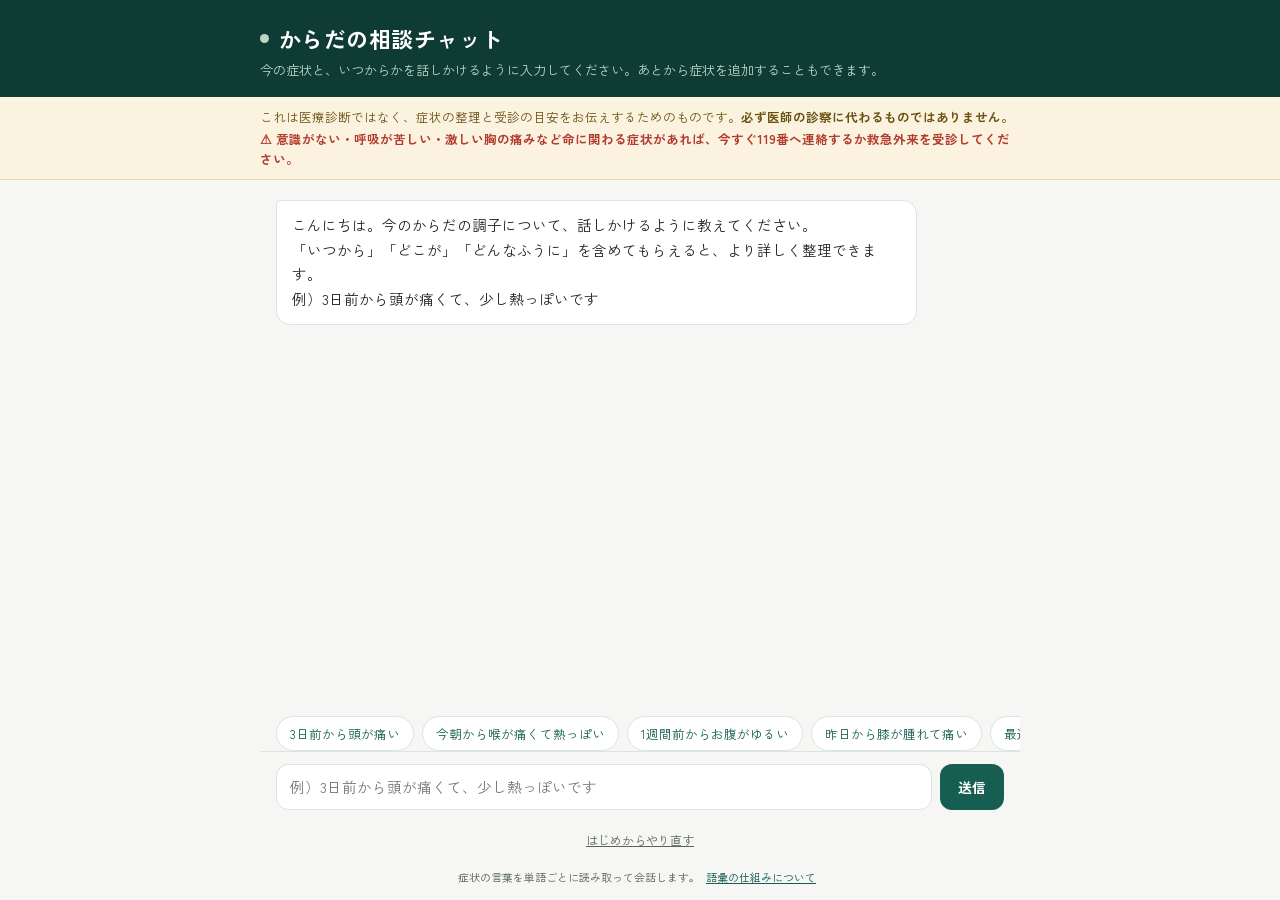
==== sym-checker/index.html @ 0749e03b "Add files via upload" ====
<!DOCTYPE html>
<html lang="ja">
<head>
<meta charset="UTF-8">
<meta name="viewport" content="width=device-width, initial-scale=1.0">
<title>からだの相談チャット</title>
<link rel="preconnect" href="https://fonts.googleapis.com">
<link rel="preconnect" href="https://fonts.gstatic.com" crossorigin>
<link href="https://fonts.googleapis.com/css2?family=Zen+Kaku+Gothic+New:wght@400;500;700;900&display=swap" rel="stylesheet">
<style>
  :root{
    --teal-900:#0E3B33;
    --teal-700:#155E51;
    --teal-500:#2C8172;
    --sage-300:#BFD6C7;
    --sage-100:#EAF1EC;
    --paper:#F6F7F5;
    --card:#FFFFFF;
    --ink:#1E2422;
    --ink-soft:#5B655F;
    --line:#DCE4DF;
    --alert:#B23A2E;
    --alert-bg:#FBEAE7;
    --warn:#B98A1E;
    --warn-bg:#FBF3DF;
  }
  *{box-sizing:border-box;}
  html,body{height:100%;}
  body{
    margin:0;
    font-family:"Zen Kaku Gothic New", "Hiragino Sans", "Noto Sans JP", sans-serif;
    background:var(--paper);
    color:var(--ink);
    display:flex;
    flex-direction:column;
    min-height:100vh;
  }

  /* ---------- Header ---------- */
  header{
    background:var(--teal-900);
    color:#fff;
    padding:22px 20px 18px;
    position:relative;
  }
  header .inner{
    max-width:760px;
    margin:0 auto;
  }
  header h1{
    margin:0;
    font-size:22px;
    font-weight:700;
    letter-spacing:.02em;
    display:flex;
    align-items:center;
    gap:10px;
  }
  header h1 .mark{
    width:9px;height:9px;border-radius:50%;
    background:var(--sage-300);
    display:inline-block;
  }
  header p{
    margin:6px 0 0;
    font-size:13px;
    color:var(--sage-300);
    font-weight:400;
  }

  .disclaimer{
    background:var(--warn-bg);
    border-bottom:1px solid #EAD9A8;
    color:#6B5215;
    font-size:12.5px;
    line-height:1.6;
    padding:10px 20px;
  }
  .disclaimer .inner{max-width:760px;margin:0 auto;}
  .disclaimer b{font-weight:700;}
  .disclaimer .emergency-line{
    display:block;
    margin-top:2px;
    font-weight:700;
    color:var(--alert);
  }

  /* ---------- Chat area ---------- */
  main{
    flex:1;
    display:flex;
    justify-content:center;
    overflow:hidden;
  }
  #chat-wrap{
    width:100%;
    max-width:760px;
    display:flex;
    flex-direction:column;
    height:100%;
  }
  #log{
    flex:1;
    overflow-y:auto;
    padding:20px 16px 10px;
    display:flex;
    flex-direction:column;
    gap:12px;
  }
  .msg{
    display:flex;
    max-width:88%;
  }
  .msg.bot{align-self:flex-start;}
  .msg.user{align-self:flex-end;}
  .bubble{
    padding:12px 15px;
    border-radius:14px;
    font-size:14.5px;
    line-height:1.7;
    white-space:pre-wrap;
    word-break:break-word;
  }
  .msg.bot .bubble{
    background:var(--card);
    border:1px solid var(--line);
    border-top-left-radius:4px;
    color:var(--ink);
  }
  .msg.user .bubble{
    background:var(--teal-700);
    color:#fff;
    border-top-right-radius:4px;
  }
  .msg.bot .bubble.emergency{
    background:var(--alert-bg);
    border:1px solid #E3B7AF;
    color:var(--alert);
    font-weight:700;
  }
  .msg.bot .bubble.care{
    background:var(--sage-100);
    border:1px solid var(--sage-300);
  }
  .tag-row{
    display:flex;
    flex-wrap:wrap;
    gap:6px;
    margin-top:8px;
  }
  .tag{
    font-size:11.5px;
    padding:3px 9px;
    border-radius:999px;
    background:var(--sage-100);
    color:var(--teal-700);
    border:1px solid var(--sage-300);
  }

  /* ---------- quick chips ---------- */
  #chips{
    padding:6px 16px 0;
    display:flex;
    gap:8px;
    overflow-x:auto;
  }
  #chips button{
    flex:none;
    border:1px solid var(--line);
    background:var(--card);
    color:var(--teal-700);
    border-radius:999px;
    padding:7px 13px;
    font-size:12.5px;
    font-family:inherit;
    cursor:pointer;
    white-space:nowrap;
  }
  #chips button:hover{background:var(--sage-100);}

  /* ---------- input bar ---------- */
  #input-bar{
    display:flex;
    gap:8px;
    padding:12px 16px 16px;
    border-top:1px solid var(--line);
    background:var(--paper);
  }
  #text-input{
    flex:1;
    resize:none;
    border:1px solid var(--line);
    border-radius:12px;
    padding:11px 13px;
    font-size:14.5px;
    font-family:inherit;
    background:var(--card);
    color:var(--ink);
    line-height:1.5;
    max-height:110px;
  }
  #text-input:focus{outline:2px solid var(--teal-500); outline-offset:1px;}
  #send-btn{
    background:var(--teal-700);
    color:#fff;
    border:none;
    border-radius:12px;
    padding:0 18px;
    font-size:14px;
    font-weight:700;
    font-family:inherit;
    cursor:pointer;
  }
  #send-btn:disabled{opacity:.5;cursor:default;}
  #send-btn:hover:not(:disabled){background:var(--teal-900);}

  #reset-row{
    text-align:center;
    padding:0 16px 10px;
  }
  #reset-row button{
    background:none;
    border:none;
    color:var(--ink-soft);
    font-size:12px;
    font-family:inherit;
    text-decoration:underline;
    cursor:pointer;
    padding:4px;
  }

  footer{
    text-align:center;
    font-size:11px;
    color:var(--ink-soft);
    padding:6px 16px 14px;
    background:var(--paper);
  }
  footer button.about-btn{
    background:none;border:none;color:var(--teal-700);
    text-decoration:underline;cursor:pointer;font-size:11px;font-family:inherit;
  }
  #about-panel{
    display:none;
    max-width:760px;
    margin:0 auto 10px;
    padding:12px 16px;
    background:var(--sage-100);
    border:1px solid var(--sage-300);
    border-radius:10px;
    font-size:12px;
    line-height:1.7;
    color:var(--teal-900);
  }

  @media (max-width:480px){
    header{padding:18px 14px 14px;}
    header h1{font-size:19px;}
  }
</style>
</head>
<body>

<header>
  <div class="inner">
    <h1><span class="mark"></span>からだの相談チャット</h1>
    <p>今の症状と、いつからかを話しかけるように入力してください。あとから症状を追加することもできます。</p>
  </div>
</header>

<div class="disclaimer">
  <div class="inner">
    これは医療診断ではなく、症状の整理と受診の目安をお伝えするためのものです。<b>必ず医師の診察に代わるものではありません。</b>
    <span class="emergency-line">⚠ 意識がない・呼吸が苦しい・激しい胸の痛みなど命に関わる症状があれば、今すぐ119番へ連絡するか救急外来を受診してください。</span>
  </div>
</div>

<main>
  <div id="chat-wrap">
    <div id="log"></div>

    <div id="chips"></div>

    <div id="input-bar">
      <textarea id="text-input" rows="1" placeholder="例）3日前から頭が痛くて、少し熱っぽいです"></textarea>
      <button id="send-btn">送信</button>
    </div>
    <div id="reset-row">
      <button id="reset-btn">はじめからやり直す</button>
    </div>
  </div>
</main>

<footer>
  症状の言葉を単語ごとに読み取って会話します。<button class="about-btn" id="about-toggle">語彙の仕組みについて</button>
  <div id="about-panel"></div>
</footer>

<script>
/* =========================================================
   1. 語彙データの読み込み
   語彙は vocab.json にまとめてあります。ブラウザで直接
   index.html を開いた場合（file://）は fetch がブロックされる
   ことがあるため、その場合は下の <script id="vocab-fallback">
   に埋め込まれた同じ内容を使います。
   ========================================================= */

let BODY_GROUPS = [];
let SYMPTOM_GROUPS = [];
let INTENSITY_WORDS = [];
let FREQUENCY_WORDS = [];
let TIME_WORDS = [];
let URGENT_INTENSITY_WORDS = [];
let RED_FLAGS = [];
let SELF_HARM_WORDS = [];
let FINISH_WORDS = [];

const TIME_REGEX = /([0-9０-９]+)\s*(分|時間|日|週間|週|ヶ月|か月|カ月|ヵ月|月|年)(前|くらい前|ほど前|ぐらい前)?/g;

let bodyWordCount = 0;
let symptomWordCount = 0;
let modifierWordCount = 0;
let timeWordCount = 0;
let combinationCount = 0;

function formatNumber(n){ return n.toLocaleString("ja-JP"); }

function applyVocab(data){
  BODY_GROUPS = data.bodyGroups;
  SYMPTOM_GROUPS = data.symptomGroups;
  INTENSITY_WORDS = data.intensityWords;
  FREQUENCY_WORDS = data.frequencyWords;
  TIME_WORDS = data.timeWords;
  URGENT_INTENSITY_WORDS = data.urgentIntensityWords;
  RED_FLAGS = data.redFlags;
  SELF_HARM_WORDS = data.selfHarmWords;
  FINISH_WORDS = data.finishWords;

  bodyWordCount = BODY_GROUPS.reduce((n,g)=>n+g.items.length,0);
  symptomWordCount = SYMPTOM_GROUPS.reduce((n,g)=>n+g.items.length,0);
  modifierWordCount = INTENSITY_WORDS.length + FREQUENCY_WORDS.length;
  timeWordCount = TIME_WORDS.length;
  combinationCount = bodyWordCount * symptomWordCount * modifierWordCount * timeWordCount;
}

async function loadVocab(){
  try{
    const res = await fetch("vocab.json", { cache:"no-store" });
    if(!res.ok) throw new Error("vocab.json not reachable");
    return await res.json();
  }catch(e){
    const el = document.getElementById("vocab-fallback");
    return JSON.parse(el.textContent);
  }
}

/* =========================================================
   2. 単語単位でのテキスト解析
   ========================================================= */

function findMatches(text, groups, key){
  // 長い語から先に照合し、重複しないように部分一致を拾う
  const found = [];
  groups.forEach(group=>{
    group.items.slice().sort((a,b)=>b.length-a.length).forEach(word=>{
      if(text.includes(word)){
        found.push({ word, group: group[key], department: group.department, careTips: group.careTips || null });
      }
    });
  });
  return found;
}

function findFlat(text, words){
  return words.filter(w=>text.includes(w));
}

function findTimeExpressions(text){
  const found = findFlat(text, TIME_WORDS);
  const regexMatches = [...text.matchAll(TIME_REGEX)].map(m=>m[0]);
  return found.concat(regexMatches);
}

function containsAny(text, words){
  return words.some(w=>text.includes(w));
}

function isFinishText(text){
  const t = text.trim();
  return FINISH_WORDS.some(w=>t===w || t.startsWith(w));
}

function analyze(text){
  if(containsAny(text, SELF_HARM_WORDS)){
    return { type:"selfharm" };
  }
  if(containsAny(text, RED_FLAGS)){
    return { type:"emergency", matched: RED_FLAGS.filter(w=>text.includes(w)) };
  }
  return {
    type:"normal",
    bodyParts: findMatches(text, BODY_GROUPS, "system"),
    symptoms: findMatches(text, SYMPTOM_GROUPS, "category"),
    intensity: findFlat(text, INTENSITY_WORDS),
    frequency: findFlat(text, FREQUENCY_WORDS),
    times: findTimeExpressions(text),
    finish: isFinishText(text),
  };
}

/* =========================================================
   3. 会話の状態管理
   ========================================================= */

const session = {
  records: [],       // {body, symptom, department}
  times: new Set(),
  intensity: new Set(),
  frequency: new Set(),
  askedTime: false,
  askedIntensity: false,
  turnCount: 0,
  emergencyShown: false,
};

function resetSession(){
  session.records = [];
  session.times = new Set();
  session.intensity = new Set();
  session.frequency = new Set();
  session.askedTime = false;
  session.askedIntensity = false;
  session.turnCount = 0;
  session.emergencyShown = false;
}

const GENERIC_DEPARTMENT_PLACEHOLDER = "症状のある部位に応じた診療科";

function resolveDepartment(bp, sy){
  if(sy && sy.department && sy.department !== GENERIC_DEPARTMENT_PLACEHOLDER) return sy.department;
  if(bp && bp.department) return bp.department;
  if(sy) return sy.department;
  return null;
}

function mergeParsed(parsed){
  parsed.times.forEach(t=>session.times.add(t));
  parsed.intensity.forEach(t=>session.intensity.add(t));
  parsed.frequency.forEach(t=>session.frequency.add(t));

  if(parsed.bodyParts.length && parsed.symptoms.length){
    parsed.bodyParts.forEach(bp=>{
      parsed.symptoms.forEach(sy=>{
        const exists = session.records.some(r=>r.body===bp.word && r.symptom===sy.word);
        if(!exists){
          session.records.push({ body:bp.word, bodySystem:bp.group, symptom:sy.word, category:sy.group, department:resolveDepartment(bp, sy), careTips:sy.careTips });
        }
      });
    });
  } else if(parsed.bodyParts.length){
    parsed.bodyParts.forEach(bp=>{
      const exists = session.records.some(r=>r.body===bp.word && !r.symptom);
      if(!exists) session.records.push({ body:bp.word, bodySystem:bp.group, symptom:null, category:null, department:bp.department, careTips:null });
    });
  } else if(parsed.symptoms.length){
    parsed.symptoms.forEach(sy=>{
      const exists = session.records.some(r=>r.symptom===sy.word && !r.body);
      if(!exists) session.records.push({ body:null, symptom:sy.word, category:sy.group, department: sy.department === GENERIC_DEPARTMENT_PLACEHOLDER ? "内科（部位がはっきりすれば専門科の目安も出せます）" : sy.department, careTips:sy.careTips });
    });
  }
}

function assessUrgency(){
  const strong = [...session.intensity].some(w=>URGENT_INTENSITY_WORDS.includes(w));
  const veryRecent = [...session.times].some(t=>["今日から","今朝から","今から","たった今","急に","突然"].includes(t));
  if(strong){
    return "程度が強いとのことなので、我慢せずになるべく早め（できれば本日中）の受診をおすすめします。";
  }
  if(veryRecent && session.records.length){
    return "急に始まった症状のようです。しばらく様子を見ても構いませんが、悪化する場合や新しい症状が加わる場合はすぐ受診してください。";
  }
  return "数日様子を見ても改善しない場合や、少しずつ悪化する場合は受診を検討してください。";
}

function buildAckLine(parsed){
  const parts = [];
  parsed.bodyParts.forEach(bp=>parts.push("「"+bp.word+"」"));
  parsed.symptoms.forEach(sy=>parts.push("「"+sy.word+"」"));
  if(!parts.length) return null;

  let line = parts.join("・") + " について了解しました。";

  const extras = [];
  parsed.frequency.forEach(f=>extras.push("「"+f+"」症状が出る"));
  parsed.intensity.forEach(i=>extras.push("「"+i+"」程度"));
  parsed.times.forEach(t=>extras.push("「"+t+"」"));
  if(extras.length){
    line += "\n" + extras.join("、") + "とのことですね。";
  }
  return line;
}

function summaryText(){
  if(!session.records.length){
    return "記録されている症状はまだありません。";
  }
  const lines = session.records.map(r=>{
    let line = "・";
    if(r.body) line += r.body;
    if(r.symptom) line += (r.body ? "の" : "") + r.symptom;
    return line;
  });
  const times = [...session.times];
  const intensity = [...session.intensity, ...session.frequency];
  const departments = [...new Set(session.records.map(r=>r.department).filter(Boolean))];

  let out = "ここまでの内容を整理しますね。\n\n" + lines.join("\n");
  if(times.length) out += "\n\n【時期】" + times.join("、");
  if(intensity.length) out += "\n【程度・頻度】" + intensity.join("、");

  out += "\n\n【受診の目安】\n" + assessUrgency();

  if(departments.length){
    out += "\n\n【目安となる診療科】\n" + departments.map(d=>"・"+d).join("\n");
  }

  // カテゴリごとの具体的な対応（セルフケア）をまとめて重複なく表示
  const seenCategories = new Set();
  const tipBlocks = [];
  session.records.forEach(r=>{
    if(r.category && r.careTips && !seenCategories.has(r.category)){
      seenCategories.add(r.category);
      tipBlocks.push("■ " + r.category + "への対応\n" + r.careTips.map(t=>"・"+t).join("\n"));
    }
  });
  if(tipBlocks.length){
    out += "\n\n【今できる対応の目安】\n" + tipBlocks.join("\n\n");
  }

  out += "\n\n※ここでの対応はあくまで一般的なセルフケアの目安です。市販薬を使う場合は必ず用法・用量を守り、"
       + "持病がある方・妊娠中の方・小さなお子さんや高齢の方は自己判断せず医師や薬剤師に相談してください。"
       + "症状が続く場合や強くなる場合は、早めに医療機関を受診してください。";
  return out;
}

/* =========================================================
   4. 応答生成
   ========================================================= */

function emergencyReply(matched){
  session.emergencyShown = true;
  return "⚠ 今おっしゃった内容には、緊急性が高い可能性のある症状（" + matched.join("、") + "）が含まれています。\n\n"
    + "すぐに119番へ連絡するか、救急外来を受診してください。一人で判断せず、周りの人にも助けを求めてください。\n\n"
    + "落ち着いてから、他に伝えたいことがあれば続けて入力してください。";
}

function selfHarmReply(){
  return "つらい気持ちを話してくれてありがとうございます。今のお気持ちは、一人で抱え込まなくて大丈夫です。\n\n"
    + "もしよろしければ、下記の相談窓口にも連絡してみてください。\n"
    + "・よりそいホットライン：0120-279-338（24時間・無料）\n"
    + "・いのちの電話：0570-064-556\n"
    + "・チャット相談「生きづらびっと」（SNS相談）\n\n"
    + "体の症状について話したいことがあれば、続けて教えてください。無理のない範囲で大丈夫です。";
}

function normalReply(parsed, text){
  session.turnCount++;

  if(parsed.finish && session.records.length){
    return { text: summaryText(), tone:"care", done:true };
  }

  const ack = buildAckLine(parsed);
  const hasAnyInfo = parsed.bodyParts.length || parsed.symptoms.length || parsed.times.length || parsed.intensity.length || parsed.frequency.length;

  if(!hasAnyInfo){
    if(session.turnCount === 1 && !session.records.length){
      return { text: "うまく読み取れませんでした。「いつから」「どこが」「どんなふうに」を含めて、もう少し具体的に教えてください。\n例）3日前から頭が痛くて、少し熱っぽいです", tone:"bot" };
    }
    return { text: "もう少し詳しく教えてもらえますか？（例：場所、痛み方、いつからか など）", tone:"bot" };
  }

  let reply = "";
  if(ack) reply += ack + "\n\n";

  if(!session.times.size && !session.askedTime){
    session.askedTime = true;
    reply += "その症状はいつ頃からありますか？（例：3日前から、今朝から、1週間くらい前から）";
  } else if(!session.intensity.size && !session.frequency.size && !session.askedIntensity){
    session.askedIntensity = true;
    reply += "症状の程度や現れ方も教えてください。（例：かなり強い、時々、動くとひどくなる など）";
  } else {
    reply += "他に気になる症状はありますか？なければ「ない」と入力してください。";
  }
  return { text: reply, tone:"bot" };
}

/* =========================================================
   5. UI 制御
   ========================================================= */

const log = document.getElementById("log");
const input = document.getElementById("text-input");
const sendBtn = document.getElementById("send-btn");
const resetBtn = document.getElementById("reset-btn");
const chipsWrap = document.getElementById("chips");
const aboutToggle = document.getElementById("about-toggle");
const aboutPanel = document.getElementById("about-panel");

function addMessage(role, text, tone){
  const wrap = document.createElement("div");
  wrap.className = "msg " + role;
  const bubble = document.createElement("div");
  bubble.className = "bubble" + (tone ? " " + tone : "");
  bubble.textContent = text;
  wrap.appendChild(bubble);
  log.appendChild(wrap);
  log.scrollTop = log.scrollHeight;
}

function handleUserText(text){
  if(!text.trim()) return;
  addMessage("user", text);
  input.value = "";
  autoresize();

  const parsed = analyze(text);

  if(parsed.type === "emergency"){
    addMessage("bot", emergencyReply(parsed.matched), "emergency");
    return;
  }
  if(parsed.type === "selfharm"){
    addMessage("bot", selfHarmReply(), "care");
    return;
  }

  mergeParsed(parsed);
  const result = normalReply(parsed, text);
  addMessage("bot", result.text, result.tone === "care" ? "care" : undefined);
}

function autoresize(){
  input.style.height = "auto";
  input.style.height = Math.min(input.scrollHeight, 110) + "px";
}

const CHIP_EXAMPLES = [
  "3日前から頭が痛い",
  "今朝から喉が痛くて熱っぽい",
  "1週間前からお腹がゆるい",
  "昨日から膝が腫れて痛い",
  "最近ずっとだるくて眠れない",
];

function showGreeting(){
  addMessage("bot",
    "こんにちは。今のからだの調子について、話しかけるように教えてください。\n"
    + "「いつから」「どこが」「どんなふうに」を含めてもらえると、より詳しく整理できます。\n"
    + "例）3日前から頭が痛くて、少し熱っぽいです"
  );
}

async function init(){
  sendBtn.disabled = true;
  input.disabled = true;
  input.placeholder = "語彙データを読み込み中です…";

  const data = await loadVocab();
  applyVocab(data);

  sendBtn.disabled = false;
  input.disabled = false;
  input.placeholder = "例）3日前から頭が痛くて、少し熱っぽいです";

  sendBtn.addEventListener("click", ()=>handleUserText(input.value));
  input.addEventListener("keydown", (e)=>{
    if(e.key === "Enter" && !e.shiftKey){
      e.preventDefault();
      handleUserText(input.value);
    }
  });
  input.addEventListener("input", autoresize);

  resetBtn.addEventListener("click", ()=>{
    resetSession();
    log.innerHTML = "";
    showGreeting();
  });

  CHIP_EXAMPLES.forEach(ex=>{
    const b = document.createElement("button");
    b.textContent = ex;
    b.addEventListener("click", ()=>{ input.value = ex; handleUserText(ex); });
    chipsWrap.appendChild(b);
  });

  aboutToggle.addEventListener("click", ()=>{
    const isOpen = aboutPanel.style.display === "block";
    aboutPanel.style.display = isOpen ? "none" : "block";
    aboutPanel.innerHTML =
      "このチャットは、あらかじめ用意した「体の部位（" + formatNumber(bodyWordCount) + "語）」"
      + "「症状の表現（" + formatNumber(symptomWordCount) + "語）」"
      + "「程度・頻度の表現（" + formatNumber(modifierWordCount) + "語）」"
      + "「時期の表現（" + formatNumber(timeWordCount) + "語＋数字表現）」を、"
      + "vocab.json というファイルにまとめて持ち、入力文の中から単語ごとに探して意味を理解しています。"
      + "これらは自由に組み合わせて使えるため、"
      + formatNumber(bodyWordCount) + "×" + formatNumber(symptomWordCount) + "×"
      + formatNumber(modifierWordCount) + "×" + formatNumber(timeWordCount)
      + " で 約" + formatNumber(combinationCount) + " 通り以上の言い回しに対応できます。"
      + "特定の病気を診断するものではなく、一般的な整理を行うためのしくみです。";
  });

  showGreeting();
}

init();
</script>

<script type="application/json" id="vocab-fallback">
{
  "bodyGroups": [
    {
      "system": "頭部・顔",
      "department": "内科 / 脳神経内科",
      "items": [
        "頭",
        "頭部",
        "頭全体",
        "頭頂部",
        "頭頂",
        "後頭部",
        "側頭部",
        "前頭部",
        "こめかみ",
        "こめかみの右",
        "こめかみの左",
        "額",
        "眉間",
        "眉",
        "眉毛",
        "目",
        "目の奥",
        "眼",
        "右目",
        "左目",
        "まぶた",
        "まつ毛",
        "涙腺",
        "耳",
        "耳の奥",
        "耳たぶ",
        "右耳",
        "左耳",
        "鼻",
        "鼻の奥",
        "鼻筋",
        "鼻先",
        "鼻の穴",
        "小鼻",
        "口",
        "口の中",
        "唇",
        "上唇",
        "下唇",
        "舌",
        "舌の先",
        "舌の付け根",
        "歯",
        "歯全体",
        "奥歯",
        "前歯",
        "親知らず",
        "歯茎",
        "顎",
        "あご",
        "顎関節",
        "頬",
        "ほほ",
        "右頬",
        "左頬",
        "顔",
        "顔全体",
        "顔の右側",
        "顔の左側",
        "頭の右側",
        "頭の左側",
        "生え際",
        "のどちんこ",
        "口角",
        "脳",
        "脳の中",
        "あたま",
        "おでこ",
        "まゆげ",
        "みみ",
        "はな",
        "くちびる"
      ]
    },
    {
      "system": "首・喉",
      "department": "耳鼻咽喉科 / 内科",
      "items": [
        "首",
        "首全体",
        "首の右側",
        "首の左側",
        "のど",
        "喉",
        "喉の奥",
        "のどぼとけ",
        "扁桃",
        "扁桃腺",
        "首の後ろ",
        "うなじ",
        "首筋",
        "甲状腺のあたり",
        "気管のあたり",
        "気管",
        "首の付け根",
        "肩と首の間",
        "食道の入り口",
        "くび"
      ]
    },
    {
      "system": "胸部",
      "department": "呼吸器内科 / 循環器内科",
      "items": [
        "胸",
        "胸全体",
        "胸の中央",
        "胸の左側",
        "胸の右側",
        "右胸",
        "左胸",
        "胸の下",
        "心臓のあたり",
        "肋骨",
        "肋骨の下",
        "胸骨",
        "脇腹の上",
        "脇の下",
        "乳房",
        "乳首",
        "背中の上部",
        "肩甲骨の間",
        "みぞおちの上",
        "むね"
      ]
    },
    {
      "system": "腹部",
      "department": "消化器内科 / 内科",
      "items": [
        "お腹",
        "腹",
        "腹全体",
        "おなか",
        "上腹部",
        "下腹部",
        "右上腹部",
        "左上腹部",
        "右下腹部",
        "左下腹部",
        "へそ周り",
        "おへそ",
        "おへその上",
        "おへその下",
        "胃のあたり",
        "みぞおち",
        "脇腹",
        "右脇腹",
        "左脇腹",
        "下腹",
        "恥骨のあたり",
        "腸のあたり",
        "腸",
        "大腸のあたり",
        "小腸のあたり",
        "肝臓のあたり",
        "膵臓のあたり",
        "盲腸のあたり"
      ]
    },
    {
      "system": "背中・腰",
      "department": "整形外科 / 内科",
      "items": [
        "背中",
        "背中全体",
        "背中の下部",
        "右背中",
        "左背中",
        "肩甲骨",
        "腰",
        "腰全体",
        "腰の右側",
        "腰の左側",
        "仙骨のあたり",
        "仙腸関節のあたり",
        "尾てい骨",
        "脊椎",
        "背骨",
        "背筋",
        "せなか",
        "こし"
      ]
    },
    {
      "system": "肩・腕・手",
      "department": "整形外科",
      "items": [
        "肩",
        "肩全体",
        "肩の付け根",
        "右肩",
        "左肩",
        "二の腕",
        "腕",
        "右腕",
        "左腕",
        "肘",
        "肘の内側",
        "肘の外側",
        "前腕",
        "手首",
        "手首の内側",
        "手首の外側",
        "手首から先",
        "手",
        "手のひら",
        "手のひら全体",
        "手の甲",
        "手の甲全体",
        "指",
        "指の関節",
        "指先",
        "親指",
        "人差し指",
        "中指",
        "薬指",
        "小指",
        "爪",
        "うで",
        "てくび",
        "ゆび",
        "おやゆび"
      ]
    },
    {
      "system": "脚・足",
      "department": "整形外科",
      "items": [
        "股関節",
        "股関節の右",
        "股関節の左",
        "太もも",
        "もも",
        "太ももの前",
        "太ももの裏",
        "膝",
        "ひざ",
        "膝の裏",
        "膝のお皿",
        "すね",
        "すねの内側",
        "ふくらはぎ",
        "足首",
        "足首の外側",
        "足首の内側",
        "足",
        "足の裏",
        "土踏まず",
        "かかと",
        "足の甲",
        "足の甲全体",
        "足の指",
        "足の爪",
        "足の爪の周り",
        "つまさき"
      ]
    },
    {
      "system": "皮膚",
      "department": "皮膚科",
      "items": [
        "肌",
        "皮膚",
        "全身の皮膚",
        "顔の皮膚",
        "頭皮",
        "首の皮膚",
        "背中の皮膚",
        "腕の皮膚",
        "手の皮膚",
        "お腹の皮膚",
        "胸の皮膚",
        "足の皮膚",
        "陰部の皮膚",
        "粘膜",
        "はだ"
      ]
    },
    {
      "system": "泌尿・生殖器",
      "department": "泌尿器科 / 婦人科",
      "items": [
        "排尿時",
        "尿道",
        "尿道の出口",
        "膀胱のあたり",
        "陰部",
        "会陰部",
        "下腹部の奥",
        "生理",
        "月経",
        "おりもの",
        "精巣のあたり",
        "前立腺のあたり",
        "子宮のあたり",
        "卵巣のあたり"
      ]
    },
    {
      "system": "精神・全身",
      "department": "心療内科 / 精神科 / 内科",
      "items": [
        "体全体",
        "全身",
        "気分",
        "心",
        "頭の中",
        "気持ち",
        "体",
        "身体全体",
        "頭の後ろのほう",
        "全身の関節",
        "全身の筋肉",
        "呼吸全体",
        "からだ",
        "きもち"
      ]
    }
  ],
  "symptomGroups": [
    {
      "category": "痛み",
      "department": "症状のある部位に応じた診療科",
      "careTips": [
        "体を締め付けない楽な姿勢で安静にする",
        "急な怪我によるものなら冷やす、慢性的なこわばりなら温めると楽になることがある",
        "市販薬を使う場合は必ず用法・用量を守り、迷ったら薬剤師や医師に相談する",
        "2〜3日たっても改善しない、または悪化する場合は受診する"
      ],
      "items": [
        "痛い",
        "痛み",
        "痛む",
        "ズキズキする",
        "ズキズキ",
        "キリキリする",
        "キリキリ",
        "チクチクする",
        "チクチク",
        "ヒリヒリする",
        "ヒリヒリ",
        "ジンジンする",
        "ジンジン",
        "ピリピリする",
        "ピリピリ",
        "締め付けられる",
        "締め付け感",
        "圧迫される",
        "圧迫感",
        "刺すような痛み",
        "刺されるような痛み",
        "焼けるような痛み",
        "割れるような痛み",
        "脈打つような痛み",
        "波打つ痛み",
        "鈍い痛み",
        "鋭い痛み",
        "じんわり痛い",
        "うずく",
        "うずき",
        "突っ張る",
        "つっぱる感じ",
        "こわばる",
        "こわばり",
        "重だるい",
        "重い感じ",
        "張る感じ",
        "張り",
        "動かすと痛い",
        "触ると痛い",
        "押すと痛い",
        "夜になると痛む",
        "朝方に痛む",
        "つる感じ",
        "つった",
        "こむら返り",
        "痙攣するような痛み",
        "いたい",
        "いたみ",
        "いたむ",
        "ずきずき",
        "ちくちく",
        "ひりひり",
        "じんじん",
        "ぴりぴり",
        "痛くなる",
        "痛くなってきた",
        "痛かった",
        "痛くて",
        "こる",
        "こり",
        "肩こり"
      ]
    },
    {
      "category": "発熱・悪寒",
      "department": "内科",
      "careTips": [
        "こまめに水分を摂る（経口補水液もおすすめ）",
        "消化の良いものを少量ずつ食べる",
        "悪寒があるときは温め、熱が上がりきったら薄着にして熱を逃がす",
        "汗をかいたらこまめに着替える",
        "高熱が2〜3日以上続く、ぐったりしている場合は受診する"
      ],
      "items": [
        "熱がある",
        "発熱",
        "高熱",
        "微熱",
        "熱っぽい",
        "熱っぽさが続く",
        "体温が高い",
        "平熱より高い",
        "悪寒",
        "寒気",
        "震えが止まらない",
        "体が熱い",
        "汗が止まらない",
        "冷や汗",
        "顔がほてる",
        "のぼせる",
        "熱が上がったり下がったりする",
        "寒気がして震える",
        "布団に入っても寒い",
        "はつねつ",
        "おかん",
        "さむけ",
        "ねつっぽい"
      ]
    },
    {
      "category": "消化器症状",
      "department": "消化器内科",
      "careTips": [
        "水分や経口補水液を少量ずつこまめに摂る",
        "脂っこいもの・刺激物・アルコールを控える",
        "嘔吐や下痢が続くときは無理に食べようとしない",
        "便に血が混じる、真っ黒い便が出る場合はすぐ受診する"
      ],
      "items": [
        "吐き気",
        "嘔吐",
        "吐いた",
        "下痢",
        "便秘",
        "お腹がゆるい",
        "お腹が張る",
        "げっぷが出る",
        "胸焼け",
        "食欲がない",
        "食欲不振",
        "胃もたれ",
        "便に血が混じる",
        "黒い便",
        "お腹がゴロゴロする",
        "胃が痛い",
        "胃がキリキリする",
        "みぞおちが痛い",
        "お腹がキュルキュルする",
        "ガスがたまる感じ",
        "便が細い",
        "便が出にくい",
        "残便感がある",
        "食べるとすぐお腹がいっぱいになる",
        "喉のつかえ感",
        "飲み込みにくい",
        "しゃっくりが止まらない",
        "はきけ",
        "おうと",
        "げり",
        "べんぴ"
      ]
    },
    {
      "category": "呼吸器症状",
      "department": "呼吸器内科",
      "careTips": [
        "室内を適度に加湿する",
        "水分をとって痰を出しやすくする",
        "たばこの煙など刺激になるものを避ける",
        "呼吸が苦しい、唇の色が悪いなど強い症状があればすぐ受診する"
      ],
      "items": [
        "咳が出る",
        "咳",
        "痰が出る",
        "痰",
        "息苦しい",
        "息切れ",
        "呼吸が浅い",
        "呼吸が苦しい",
        "喘鳴",
        "ゼーゼーする",
        "くしゃみ",
        "鼻水",
        "鼻づまり",
        "声がかすれる",
        "夜になると咳がひどくなる",
        "痰に血が混じる",
        "呼吸のたびに音がする",
        "のどがイガイガする",
        "のどに違和感がある",
        "話すと息が切れる",
        "少し動いただけで息が上がる",
        "せき",
        "いきぎれ"
      ]
    },
    {
      "category": "循環器症状",
      "department": "循環器内科",
      "careTips": [
        "激しい運動を控えて安静にする",
        "むくみがあるときは脚を高くして休む",
        "カフェインやアルコールを控える",
        "動悸や胸の違和感が続く、繰り返す場合は早めに受診する"
      ],
      "items": [
        "動悸",
        "脈が速い",
        "脈が飛ぶ",
        "脈が乱れる",
        "脈が不規則",
        "胸がドキドキする",
        "胸がざわざわする",
        "立ちくらみ",
        "急に立つとくらっとする",
        "むくみ",
        "むくむ",
        "足がむくむ",
        "手足が冷たい",
        "手足の先が冷える",
        "どうき"
      ]
    },
    {
      "category": "神経症状",
      "department": "脳神経内科",
      "careTips": [
        "転倒しないよう無理に動かず、めまいがあるときは座るか横になる",
        "車の運転や高所での作業を控える",
        "急に力が入らない、しびれが強くなった場合は様子を見ずすぐ受診する"
      ],
      "items": [
        "めまい",
        "ふらつく",
        "しびれる",
        "しびれ",
        "感覚がない",
        "力が入らない",
        "力が抜ける感じ",
        "ろれつが回らない",
        "物が二重に見える",
        "視野が欠ける",
        "記憶が飛ぶ",
        "意識が遠のく",
        "頭がぼーっとする",
        "頭が働かない",
        "手がしびれる",
        "足がしびれる",
        "顔の一部がしびれる",
        "震えが出る",
        "手が震える",
        "めまいで立てない",
        "天井が回る感じ"
      ]
    },
    {
      "category": "皮膚症状",
      "department": "皮膚科",
      "careTips": [
        "かかずに冷やす",
        "刺激の少ない服・石けんを選ぶ",
        "患部を清潔に保つ",
        "急速に広がる、水ぶくれが破れる、発熱を伴う場合は受診する"
      ],
      "items": [
        "かゆい",
        "かゆみ",
        "発疹",
        "赤み",
        "湿疹",
        "じんましん",
        "水ぶくれ",
        "腫れる",
        "腫れ",
        "むくみが出る",
        "かさぶた",
        "肌荒れ",
        "乾燥する",
        "色が変わる",
        "皮がむける",
        "かさかさする",
        "ジュクジュクする",
        "膿が出る",
        "出血斑ができる",
        "あざができやすい",
        "蚊に刺されたような跡",
        "日焼けのようになる",
        "ほっしん",
        "しっしん"
      ]
    },
    {
      "category": "精神・全身症状",
      "department": "心療内科・精神科",
      "careTips": [
        "睡眠・食事のリズムをできる範囲で整える",
        "無理をせず、休める時間を確保する",
        "一人で抱え込まず、周囲の人や専門家に話す",
        "つらい状態が2週間以上続く場合は心療内科・精神科への相談を検討する"
      ],
      "items": [
        "だるい",
        "倦怠感",
        "疲れが取れない",
        "眠れない",
        "不眠",
        "気分が落ち込む",
        "やる気が出ない",
        "不安になる",
        "イライラする",
        "集中できない",
        "食欲の変化",
        "涙が出やすい",
        "何もやる気が起きない",
        "人に会いたくない",
        "焦りを感じる",
        "動悸と一緒に不安になる",
        "朝起きるのがつらい",
        "食べ過ぎてしまう",
        "急に体重が減った",
        "急に体重が増えた",
        "けんたいかん",
        "ふみん"
      ]
    },
    {
      "category": "泌尿・生殖器症状",
      "department": "泌尿器科・婦人科",
      "careTips": [
        "水分を多めに摂る",
        "体、特に下半身を冷やさない",
        "排泄を我慢しすぎない",
        "血尿や強い痛み、発熱を伴う場合は早めに受診する"
      ],
      "items": [
        "排尿時に痛む",
        "頻尿",
        "尿が出にくい",
        "尿の色が濃い",
        "血尿",
        "生理不順",
        "生理痛がひどい",
        "おりものの異常",
        "残尿感がある",
        "尿の勢いが弱い",
        "尿に泡が多い",
        "股間に違和感がある",
        "生理の量が多い",
        "生理の量が少ない",
        "不正出血がある",
        "ひんにょう",
        "けつにょう"
      ]
    },
    {
      "category": "目・耳の症状",
      "department": "眼科・耳鼻咽喉科",
      "careTips": [
        "目や耳をこすらない",
        "強い光や大きな音を避けて休む",
        "コンタクトレンズは外して眼鏡にする",
        "症状が急に悪化する、視力や聴力が明らかに落ちる場合はすぐ受診する"
      ],
      "items": [
        "目やにが出る",
        "目が充血する",
        "涙が止まらない",
        "目がかすむ",
        "視界がぼやける",
        "まぶしく感じる",
        "耳鳴りがする",
        "耳が聞こえにくい",
        "耳がつまった感じ",
        "耳だれが出る",
        "耳の中がかゆい",
        "めまいと耳鳴りが一緒に起こる",
        "みみなりがする"
      ]
    },
    {
      "category": "口・喉のその他症状",
      "department": "耳鼻咽喉科・歯科",
      "careTips": [
        "こまめに水分・うがいで口の中を清潔に保つ",
        "刺激の強い食べ物・熱い飲食物を避ける",
        "無理に声を出さず喉を休める",
        "強い痛みで水分も飲み込めない場合は早めに受診する"
      ],
      "items": [
        "口内炎ができる",
        "口の中が乾く",
        "味がわからない",
        "口臭が気になる",
        "歯がしみる",
        "歯ぐきから血が出る",
        "喉が渇く",
        "唾を飲み込むと痛い",
        "声がまったく出ない"
      ]
    }
  ],
  "intensityWords": [
    "少し",
    "やや",
    "かなり",
    "非常に",
    "我慢できないほど",
    "耐えられないくらい",
    "軽い",
    "強い",
    "激しい",
    "ひどい",
    "だんだん強くなる",
    "急激に強くなる",
    "波のように強くなったり弱くなったりする",
    "我慢できる程度",
    "気にならない程度",
    "かろうじて我慢できる",
    "日に日にひどくなる",
    "一瞬だけ強い"
  ],
  "frequencyWords": [
    "時々",
    "たまに",
    "頻繁に",
    "常に",
    "ずっと",
    "断続的に",
    "波があるように",
    "一日中",
    "夜になると",
    "朝になると",
    "食後に",
    "食前に",
    "運動すると",
    "安静にしていても",
    "動くと",
    "じっとしていると",
    "横になると",
    "起き上がると",
    "ストレスがあると",
    "毎日",
    "毎晩",
    "週に数回",
    "月に数回",
    "天気が悪いと",
    "気圧が下がると",
    "季節の変わり目に",
    "生理の前後に",
    "寝ている間に",
    "起きてすぐ",
    "入浴すると",
    "冷えると",
    "疲れると",
    "緊張すると",
    "座ると",
    "立つと",
    "立ち上がると",
    "しゃがむと",
    "かがむと",
    "前かがみになると",
    "体を反らすと",
    "振り向くと",
    "首を回すと",
    "首を傾けると",
    "体をひねると",
    "腰を曲げると",
    "階段を上ると",
    "階段を下りると",
    "歩くと",
    "走ると",
    "少し歩いただけで",
    "長時間歩くと",
    "長時間立っていると",
    "長時間座っていると",
    "座りっぱなしでいると",
    "深呼吸すると",
    "咳をすると",
    "くしゃみをすると",
    "飲み込むと",
    "噛むと",
    "話すと",
    "大きく口を開けると",
    "目を動かすと",
    "目を閉じると",
    "目を使い続けると",
    "スマホを見ていると",
    "パソコンを使うと",
    "力を入れると",
    "力むと",
    "いきむと",
    "重い物を持つと",
    "体をひねったときに",
    "寝返りを打つと",
    "うつ伏せになると",
    "横向きに寝ると",
    "仰向けに寝ると",
    "お風呂に入ると",
    "シャワーを浴びると",
    "汗をかくと",
    "冷たいものを飲むと",
    "熱いものを飲むと",
    "体を冷やすと",
    "気温が下がると",
    "天気が変わると",
    "排便時に",
    "力を抜くと"
  ],
  "timeWords": [
    "今日から",
    "今朝から",
    "昨日から",
    "一昨日から",
    "おととい",
    "今週から",
    "先週から",
    "先々週から",
    "今月から",
    "先月から",
    "先々月から",
    "今から",
    "たった今",
    "数分前から",
    "数時間前から",
    "数日前から",
    "3日前くらいから",
    "数週間前から",
    "数ヶ月前から",
    "1ヶ月半前から",
    "半年前から",
    "1年前から",
    "去年から",
    "数年前から",
    "何年も前から",
    "子供の頃から",
    "生まれつき",
    "急に",
    "突然",
    "思い出せないくらい前から",
    "起きた瞬間から",
    "気づいたら",
    "少しずつ前から",
    "以前からたびたび",
    "再発した",
    "前にもあった"
  ],
  "urgentIntensityWords": [
    "激しい",
    "耐えられないくらい",
    "我慢できないほど",
    "ひどい",
    "非常に",
    "急激に強くなる"
  ],
  "redFlags": [
    "意識がない",
    "呼びかけに反応しない",
    "呼吸をしていない",
    "呼吸が止まった",
    "唇が紫色",
    "けいれんしている",
    "けいれん発作",
    "大量に出血",
    "出血が止まらない",
    "胸が締め付けられるように痛い",
    "冷や汗を伴う胸の痛み",
    "突然のろれつが回らない",
    "呂律が回らず言葉が出ない",
    "顔の片側が動かない",
    "顔がゆがんでいる",
    "片方の手足に急に力が入らない",
    "手足が急に動かせない",
    "片目が急に見えなくなった",
    "視界が急に真っ暗になった",
    "今までで一番激しい頭痛",
    "強い頭痛と吐き気が同時にある",
    "高熱で意識がもうろう",
    "真っ黒い便が出る",
    "吐血した",
    "妊娠中の激しい下腹部の痛み",
    "突然の激しい腹痛で動けない",
    "刺された",
    "強く頭を打った",
    "高い場所から落ちた",
    "交通事故にあった",
    "骨が飛び出ている",
    "首を絞められた",
    "溺れ",
    "大量の薬を飲んでしまった"
  ],
  "selfHarmWords": [
    "死にたい",
    "消えたい",
    "自殺したい",
    "生きているのがつらい",
    "死のうと思う",
    "自分を傷つけたい",
    "リストカット",
    "もう終わりにしたい",
    "もう限界",
    "消えてしまいたい",
    "誰もいなくなればいい",
    "自分なんていない方がいい"
  ],
  "finishWords": [
    "ない",
    "特にない",
    "もうない",
    "以上です",
    "以上",
    "終わり",
    "大丈夫です",
    "もう平気",
    "それだけです",
    "ありません",
    "特にありません",
    "もう大丈夫",
    "それで全部です",
    "以上で終わります",
    "ほかにはないです"
  ]
}
</script>
</body>
</html>
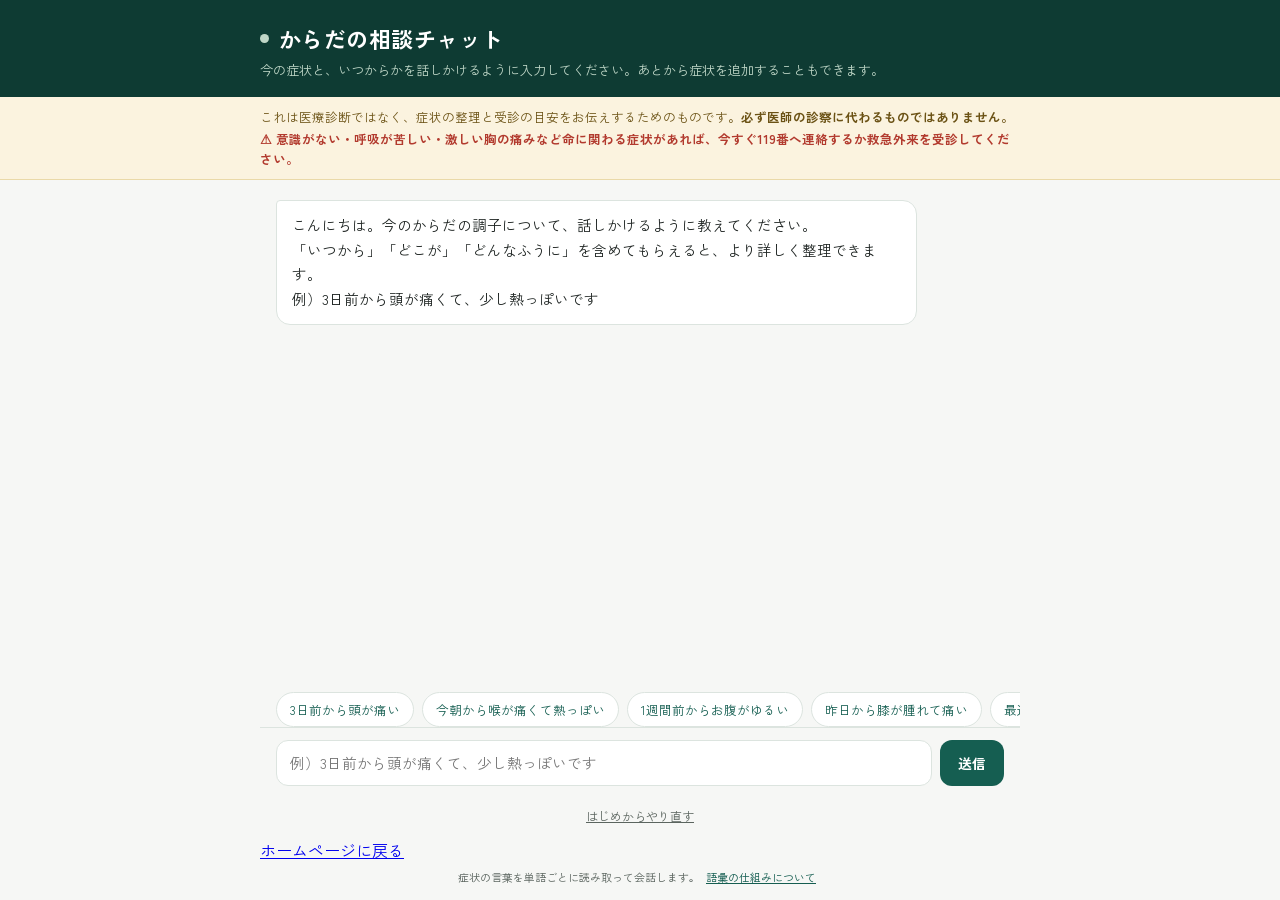
==== commit 42c39013: "Update index.html" ====
--- a/sym-checker/index.html
+++ b/sym-checker/index.html
@@ -288,6 +288,7 @@
     <div id="reset-row">
       <button id="reset-btn">はじめからやり直す</button>
     </div>
+    <a target="_self" href="https://ytaka5004911.github.io/ytaka5004911/index.html">ホームページに戻る</a>
   </div>
 </main>
 
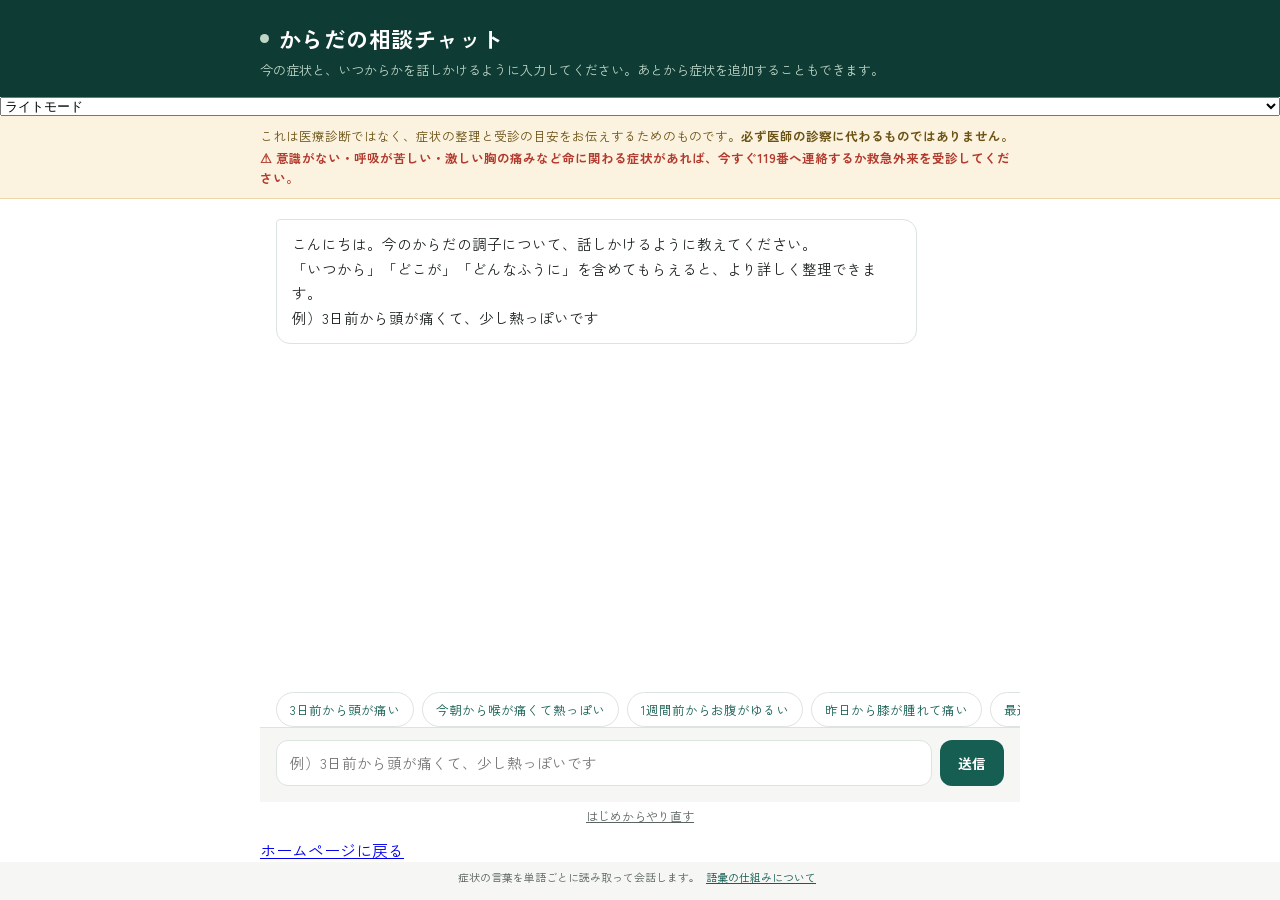
==== commit 7fe5f740: "Update index.html" ====
--- a/sym-checker/index.html
+++ b/sym-checker/index.html
@@ -3,7 +3,7 @@
 <head>
 <meta charset="UTF-8">
 <meta name="viewport" content="width=device-width, initial-scale=1.0">
-<title>からだの相談チャット</title>
+<title>からだの相談チャット  |  症状の整理・受診の目安</title>
 <link rel="preconnect" href="https://fonts.googleapis.com">
 <link rel="preconnect" href="https://fonts.gstatic.com" crossorigin>
 <link href="https://fonts.googleapis.com/css2?family=Zen+Kaku+Gothic+New:wght@400;500;700;900&display=swap" rel="stylesheet">
@@ -258,6 +258,9 @@
     header h1{font-size:19px;}
   }
 </style>
+  
+<meta name="description" content="からだの症状を入力すると、いつから・どこが・どんな症状かを整理し、受診の目安や診療科の参考情報を案内するチャットです。医療診断ではなく、症状整理をサポートします。">
+
 </head>
 <body>
 
@@ -267,7 +270,7 @@
     <p>今の症状と、いつからかを話しかけるように入力してください。あとから症状を追加することもできます。</p>
   </div>
 </header>
-
+<select id="themeSelect" onchange="localStorage.theme=this.value;setTheme(this.value)"><option value="light">ライトモード</option><option value="dark">ダークモード</option></select><script>const s=document.getElementById('themeSelect'),setTheme=t=>(document.body.style.backgroundColor=t==='dark'?'#1a1a1a':'#fff',document.body.style.color=t==='dark'?'#fff':'#000');s.value=localStorage.theme||'light';setTheme(s.value)</script>
 <div class="disclaimer">
   <div class="inner">
     これは医療診断ではなく、症状の整理と受診の目安をお伝えするためのものです。<b>必ず医師の診察に代わるものではありません。</b>
